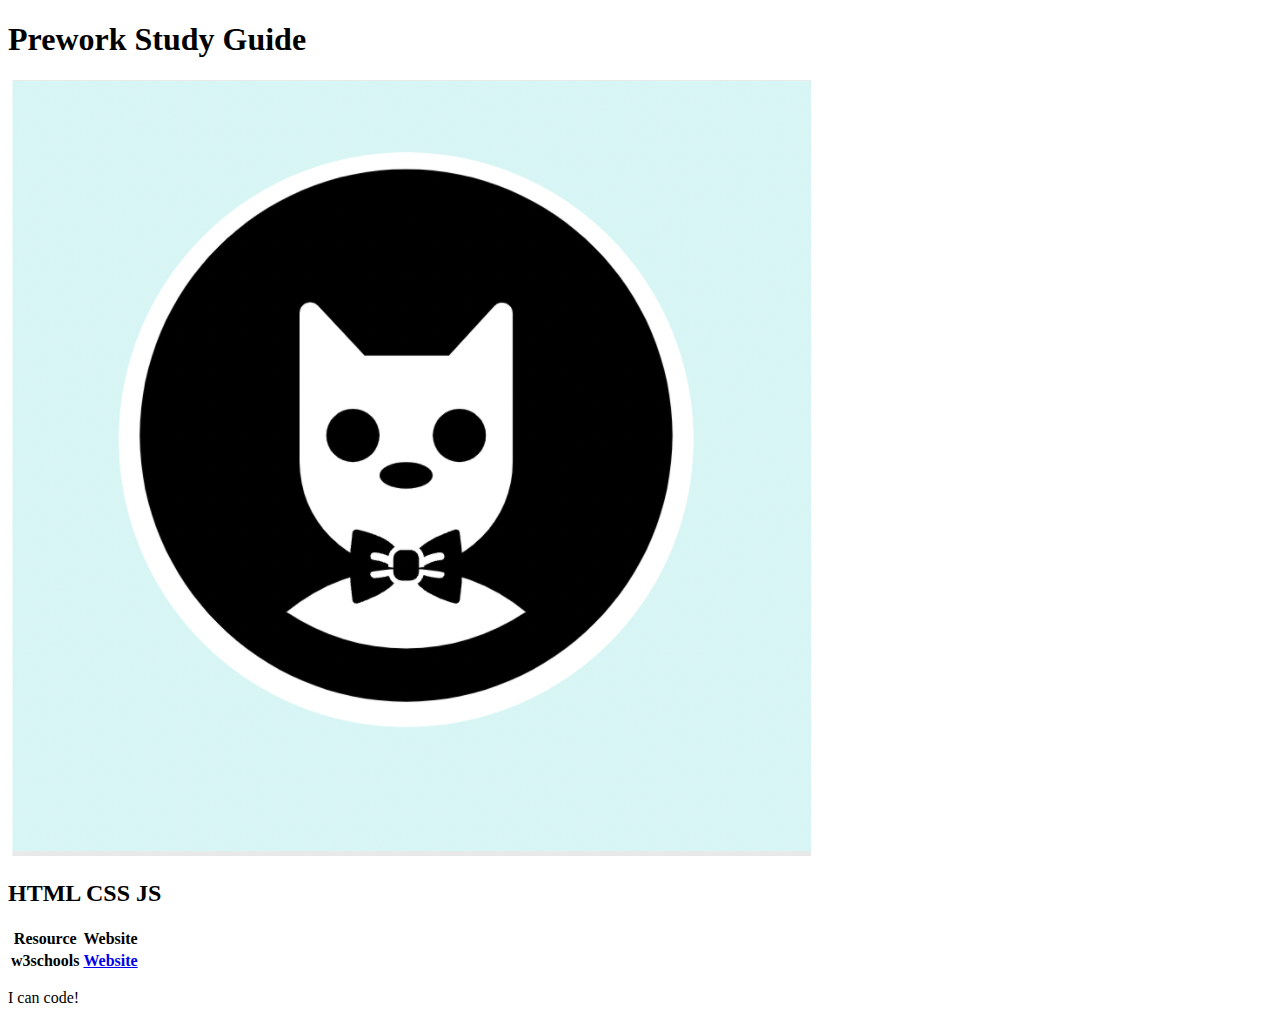
==== index.html @ 347df553 "Rearranged files" ====
<!DOCTYPE html>
<html lang="en">
  <head>
    <meta charset="UTF-8" />
    <meta http-equiv="X-UA-Compatible" content="IE=edge" />
    <meta name="viewport" content="width=device-width, initial-scale=1.0" />
    <title>Prework Study Guide</title>
  </head>
  <body>
    <header id="header">
      <h1>Prework Study Guide</h1>
      <img src="./assets/bowtie-cat.png" alt="Profile image of cat wearing a bow tie." />
    </header>
    <main>
      <!-- Student code goes here -->
      <h2>HTML CSS JS</h2>
      <table>
        <thead>
          <tr>
            <th>Resource</th>
            <th>Website</th>
          </tr>
        </thead>
        <tr>
          <th>w3schools</th>
          <th><a href="https://www.w3schools.com/html/">Website</a></th>
        </tr>
      </table>

    </main>

    <footer>
      <p>I can code!</p>
    </footer>
  </body>
</html>
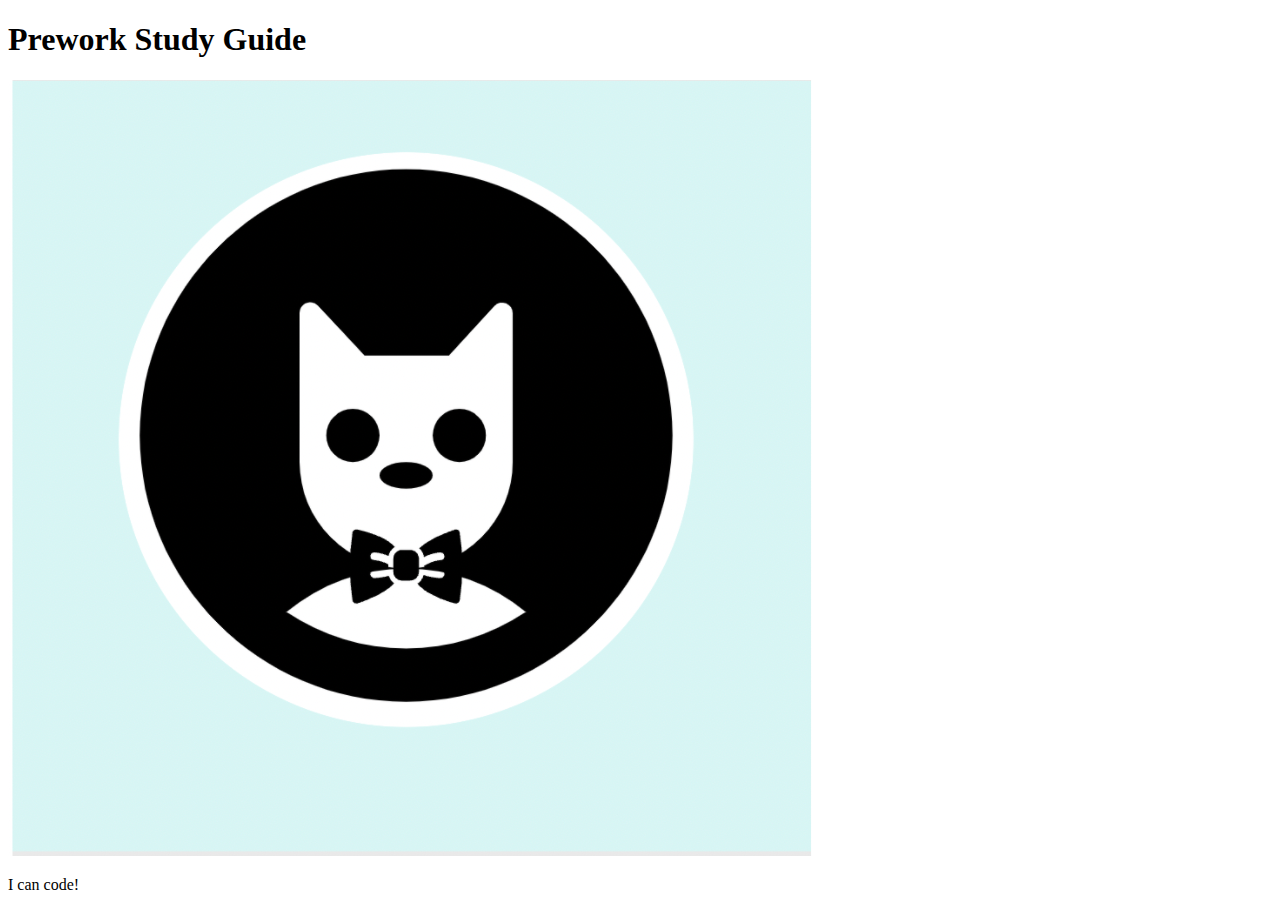
==== commit 7160664c: "removed all the code the tutor wrote" ====
--- a/index.html
+++ b/index.html
@@ -13,20 +13,7 @@
     </header>
     <main>
       <!-- Student code goes here -->
-      <h2>HTML CSS JS</h2>
-      <table>
-        <thead>
-          <tr>
-            <th>Resource</th>
-            <th>Website</th>
-          </tr>
-        </thead>
-        <tr>
-          <th>w3schools</th>
-          <th><a href="https://www.w3schools.com/html/">Website</a></th>
-        </tr>
-      </table>
-
+      
     </main>
 
     <footer>
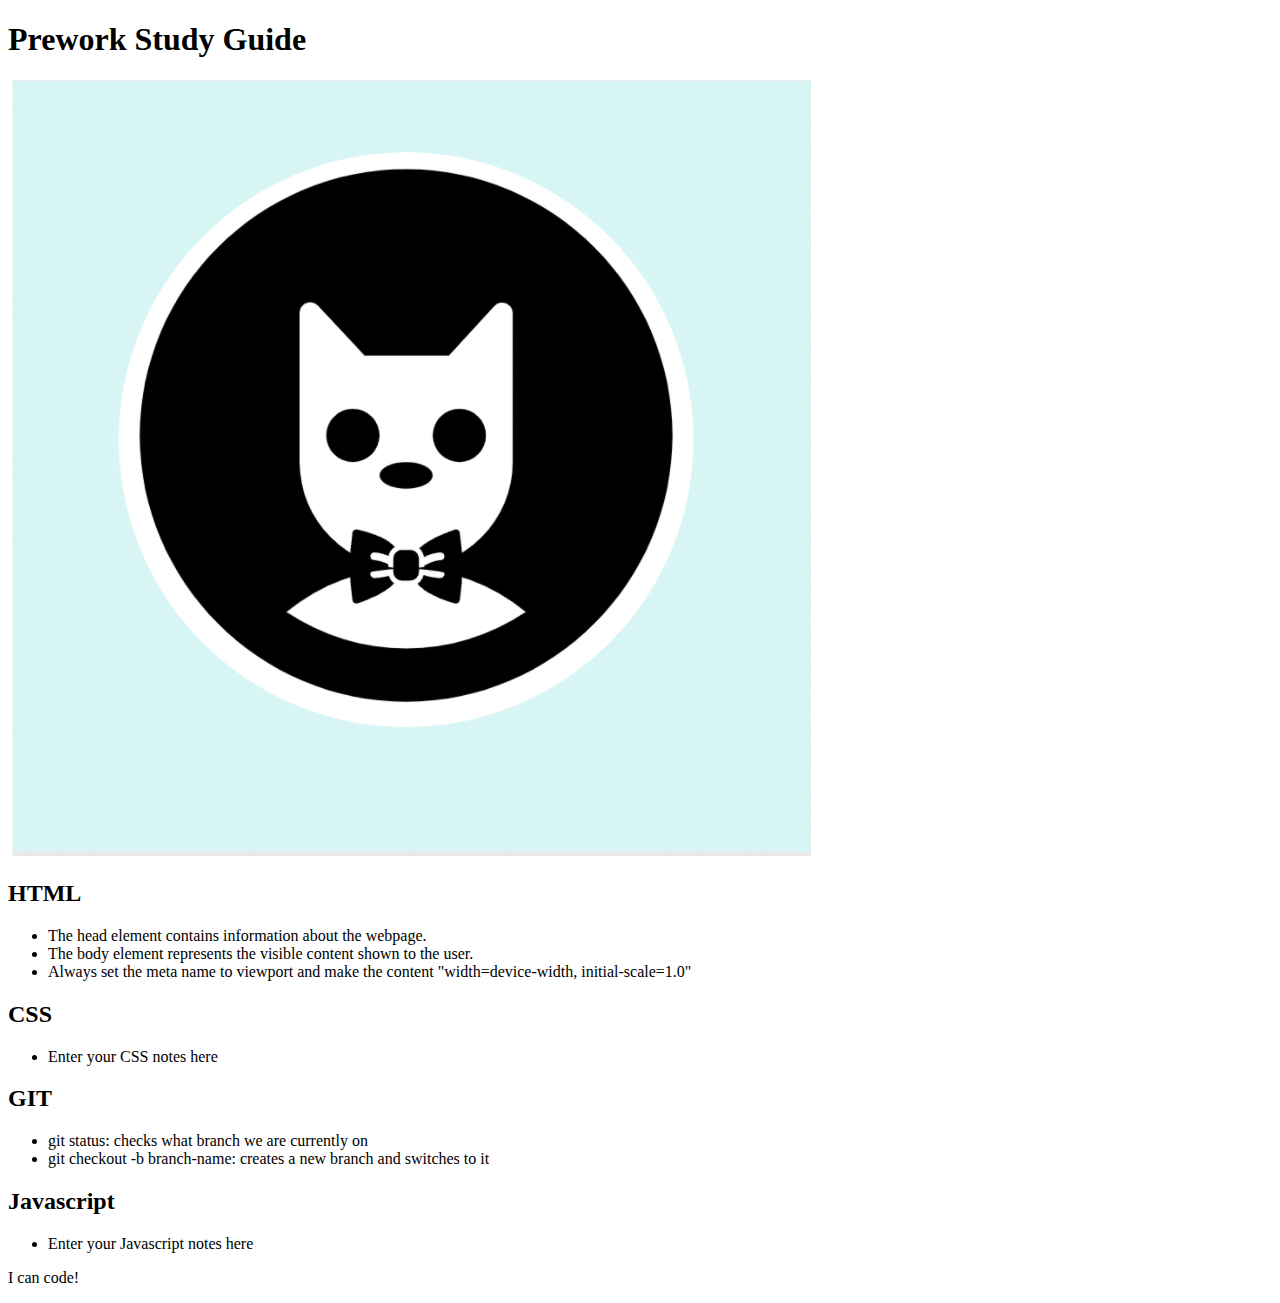
==== commit bec8e522: "added code to HTML file" ====
--- a/index.html
+++ b/index.html
@@ -12,7 +12,35 @@
       <img src="./assets/bowtie-cat.png" alt="Profile image of cat wearing a bow tie." />
     </header>
     <main>
-      <!-- Student code goes here -->
+      <section class="card" id="html-section">
+        <h2>HTML</h2>
+        <ul>
+          
+          <li>The head element contains information about the webpage.</li>
+          <li>The body element represents the visible content shown to the user.</li>
+          <li>Always set the meta name to viewport and make the content "width=device-width, initial-scale=1.0"</li>
+        </ul>
+      </section>
+      <section class="card" id="css-section">
+        <h2>CSS</h2>
+        <ul>
+          <li>Enter your CSS notes here</li>
+        </ul>
+      </section>
+      <section class="card" id="git-section">
+        <h2>GIT</h2>
+        <ul>
+          
+          <li>git status:  checks what branch we are currently on</li>
+          <li>git checkout -b branch-name:  creates a new branch and switches to it</li>
+        </ul>
+      </section>
+      <section class="card" id="javascript-section">
+        <h2>Javascript</h2>
+        <ul>
+          <li>Enter your Javascript notes here</li>
+        </ul>
+      </section>
       
     </main>
 
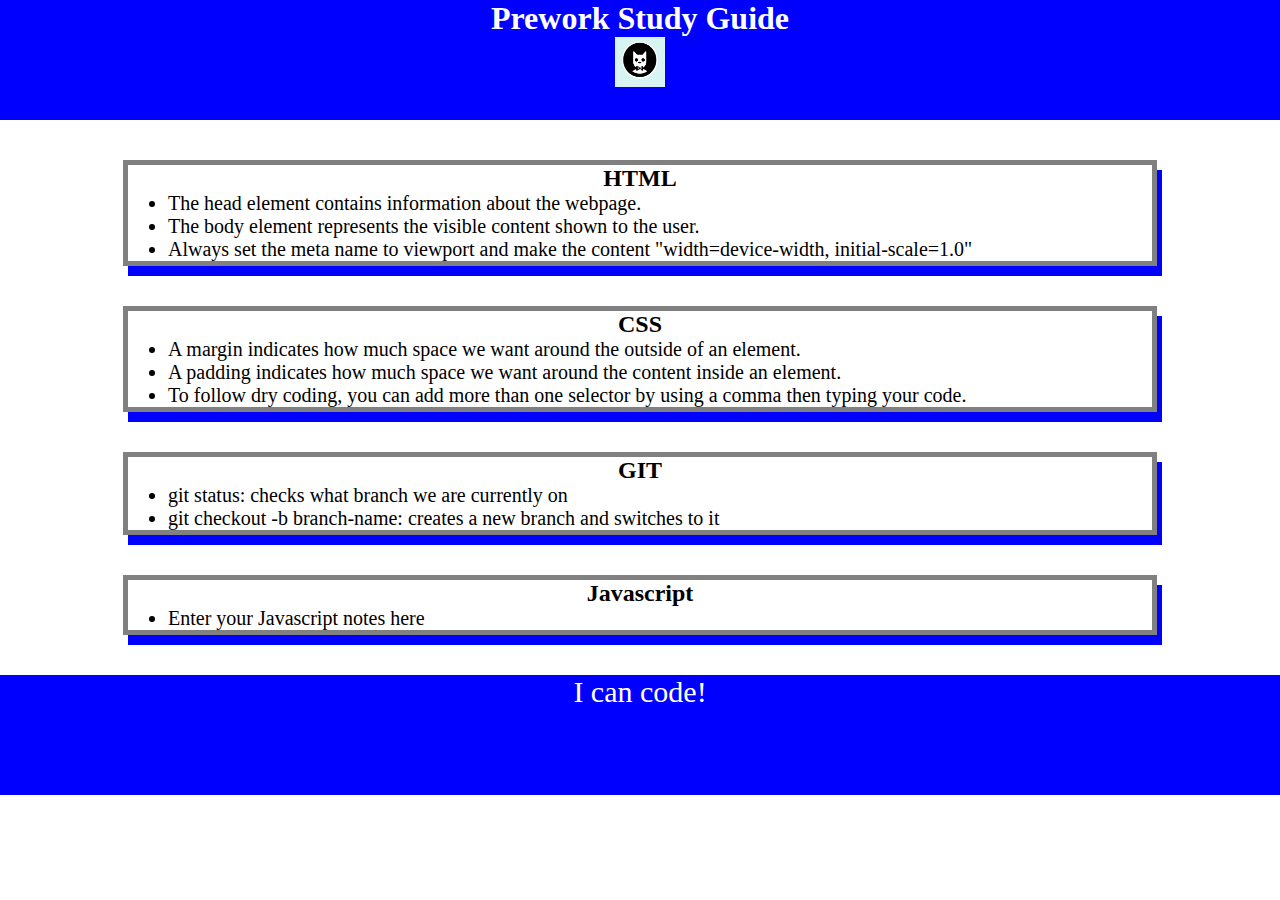
==== commit 335689df: "added CSS to project" ====
--- a/index.html
+++ b/index.html
@@ -4,13 +4,16 @@
     <meta charset="UTF-8" />
     <meta http-equiv="X-UA-Compatible" content="IE=edge" />
     <meta name="viewport" content="width=device-width, initial-scale=1.0" />
+    <link rel="stylesheet" href="./assets/style.css">
     <title>Prework Study Guide</title>
   </head>
+
   <body>
     <header id="header">
       <h1>Prework Study Guide</h1>
       <img src="./assets/bowtie-cat.png" alt="Profile image of cat wearing a bow tie." />
     </header>
+
     <main>
       <section class="card" id="html-section">
         <h2>HTML</h2>
@@ -21,12 +24,16 @@
           <li>Always set the meta name to viewport and make the content "width=device-width, initial-scale=1.0"</li>
         </ul>
       </section>
+
       <section class="card" id="css-section">
         <h2>CSS</h2>
         <ul>
-          <li>Enter your CSS notes here</li>
+          <li>A margin indicates how much space we want around the outside of an element.</li>
+          <li>A padding indicates how much space we want around the content inside an element.</li>
+          <li>To follow dry coding, you can add more than one selector by using a comma then typing your code.</li>
         </ul>
       </section>
+
       <section class="card" id="git-section">
         <h2>GIT</h2>
         <ul>
@@ -35,6 +42,7 @@
           <li>git checkout -b branch-name:  creates a new branch and switches to it</li>
         </ul>
       </section>
+
       <section class="card" id="javascript-section">
         <h2>Javascript</h2>
         <ul>
--- a/assets/style.css
+++ b/assets/style.css
@@ -0,0 +1,42 @@
+* {
+    margin: 0;
+    padding: 0;
+}
+
+header,
+footer {
+    width: 100%;
+    height: 120px;
+    background-color: blue;
+    color: white;
+}
+
+h1,
+h2 {
+    text-align: center;
+}
+
+img {
+    display: block;
+    height: 50px;
+    width: 50px;
+    margin-left: auto;
+    margin-right: auto;
+}
+
+ul {
+    padding-left: 40px;
+    font-size: 20px;
+}
+
+p {
+    text-align: center;
+    font-size: 30px;
+  }
+
+  .card {
+    width: 80%;
+    margin: 40px auto;
+    border: 5px solid gray;
+    box-shadow: 5px 10px #0000ff;
+  }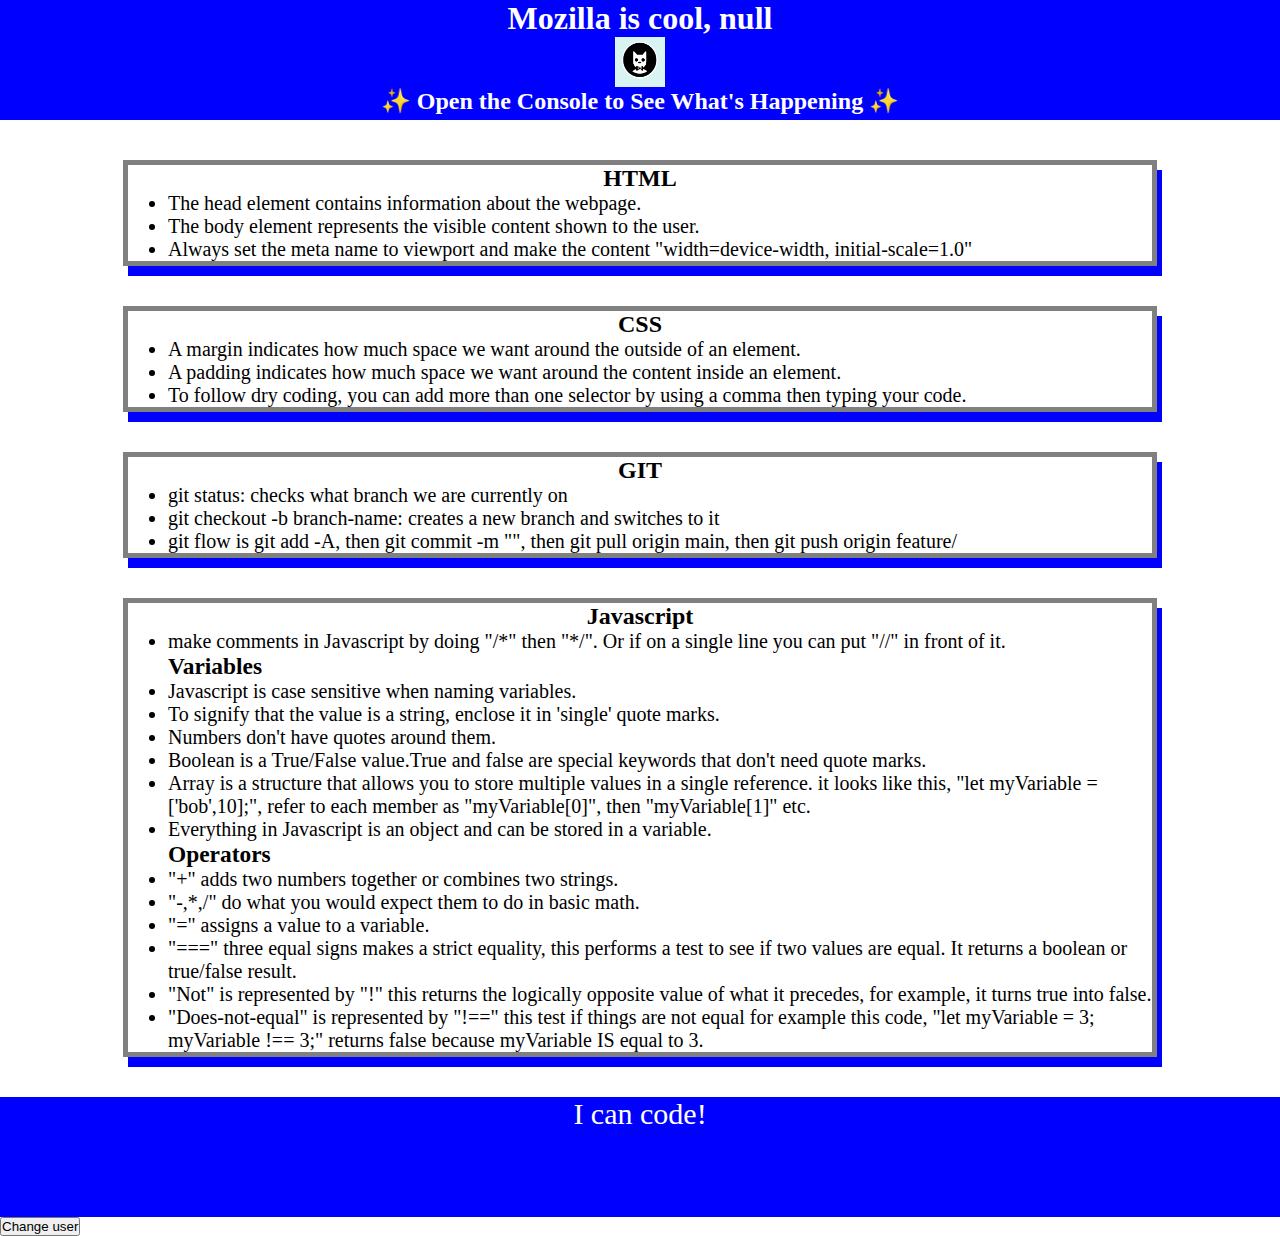
==== commit c5a0d7f6: "added lots of JS" ====
--- a/index.html
+++ b/index.html
@@ -12,6 +12,7 @@
     <header id="header">
       <h1>Prework Study Guide</h1>
       <img src="./assets/bowtie-cat.png" alt="Profile image of cat wearing a bow tie." />
+      <h2>✨ Open the Console to See What's Happening ✨</h2>
     </header>
 
     <main>
@@ -40,13 +41,29 @@
           
           <li>git status:  checks what branch we are currently on</li>
           <li>git checkout -b branch-name:  creates a new branch and switches to it</li>
+          <li>git flow is git add -A, then git commit -m "", then git pull origin main, then git push origin feature/</li>
         </ul>
       </section>
 
       <section class="card" id="javascript-section">
         <h2>Javascript</h2>
         <ul>
-          <li>Enter your Javascript notes here</li>
+          <li>make comments in Javascript by doing "/*" then "*/". Or if on a single line you can put "//" in front of it.</li>
+          <h3>Variables</h3>
+          <li>Javascript is case sensitive when naming variables.</li>
+          <li>To signify that the value is a string, enclose it in 'single' quote marks.</li>
+          <li>Numbers don't have quotes around them.</li>
+          <li>Boolean is a True/False value.True and false are special keywords that don't need quote marks.</li>
+          <li>Array is a structure that allows you to store multiple values in a single reference.  it looks like this, "let myVariable = ['bob',10];", refer to each member as "myVariable[0]", then "myVariable[1]" etc.</li>
+          <li>Everything in Javascript is an object and can be stored in a variable.</li>
+          
+          <h3>Operators</h3>
+          <li>"+" adds two numbers together or combines two strings.</li>
+          <li>"-,*,/" do what you would expect them to do in basic math.</li>
+          <li>"=" assigns a value to a variable.</li>
+          <li>"===" three equal signs makes a strict equality, this performs a test to see if two values are equal.  It returns a boolean or true/false result.</li>
+          <li>"Not" is represented by "!" this returns the logically opposite value of what it precedes, for example, it turns true into false.</li>
+          <li>"Does-not-equal" is represented by "!==" this test if things are not equal for example this code, "let myVariable = 3; myVariable !== 3;" returns false because myVariable IS equal to 3.</li>
         </ul>
       </section>
       
@@ -55,5 +72,9 @@
     <footer>
       <p>I can code!</p>
     </footer>
+    <button>Change user</button>
+    
+    <script src="./scripts/main.js"></script>
+
   </body>
 </html>
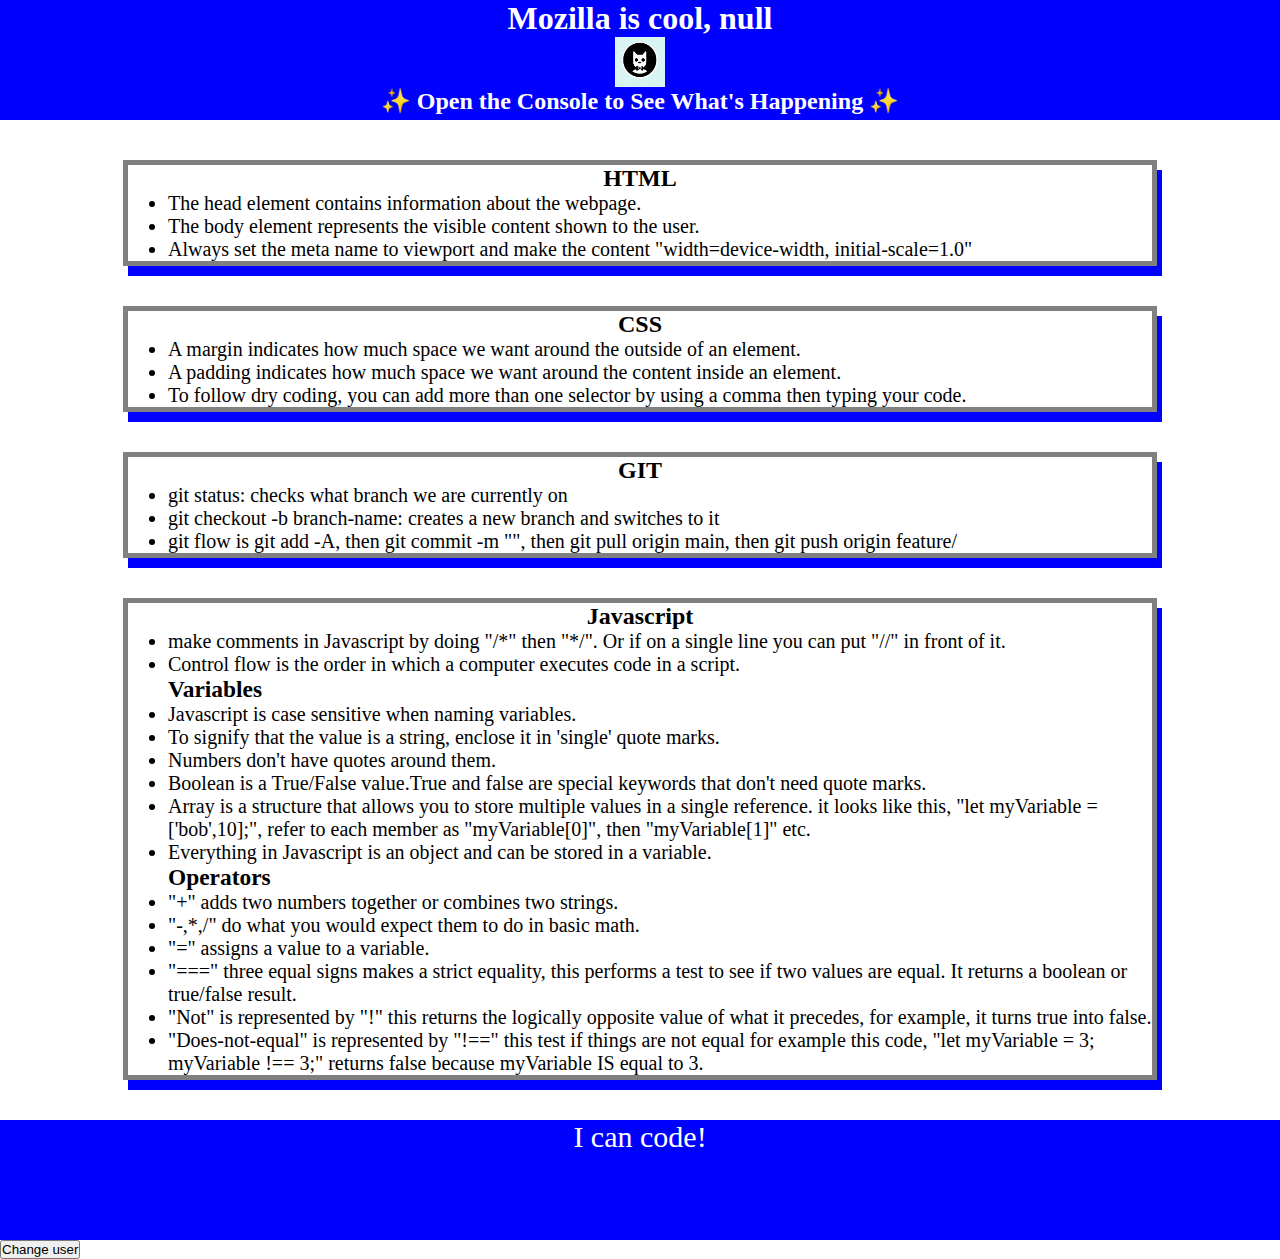
==== commit b053f1ad: "updated js console" ====
--- a/index.html
+++ b/index.html
@@ -49,6 +49,7 @@
         <h2>Javascript</h2>
         <ul>
           <li>make comments in Javascript by doing "/*" then "*/". Or if on a single line you can put "//" in front of it.</li>
+          <li>Control flow is the order in which a computer executes code in a script.</li>
           <h3>Variables</h3>
           <li>Javascript is case sensitive when naming variables.</li>
           <li>To signify that the value is a string, enclose it in 'single' quote marks.</li>
